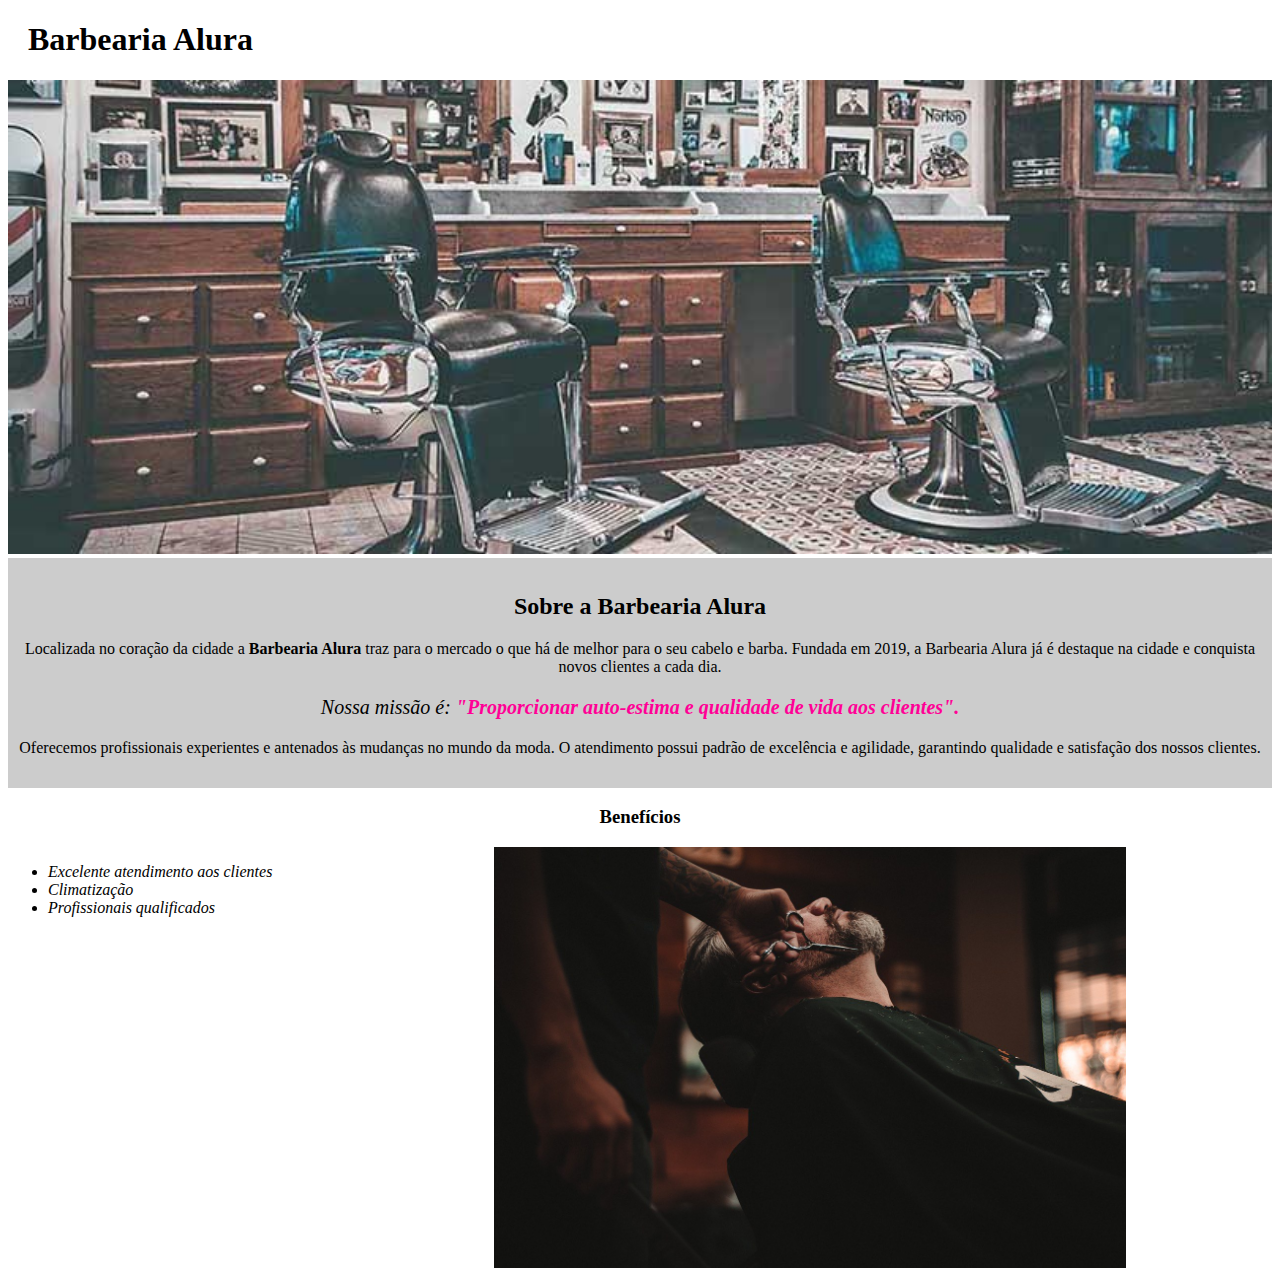
==== index.html @ 4dd2a79e "parte 1 do curso" ====
<!DOCTYPE html>
<html lang="pt-br">
    <head>
        <meta charset="UTF-8">
        <title>Barbearia Alura</title>
        <link rel="stylesheet" href="style.css">
    </head>
    <body>
        <header>
            <h1 class="titulo-principal">Barbearia Alura</h1>
        </header>
        <img id="banner" src="banner.jpg">
        <div class="principal">
            <h2 class="titulo-centralizado">Sobre a Barbearia Alura</h2>
            <p>Localizada no coração da cidade a <strong>Barbearia Alura</strong> traz para o mercado o que há de melhor para o seu cabelo e barba. Fundada em 2019, a Barbearia Alura já é destaque na cidade e conquista novos clientes a cada dia.</p>
            <p id="missao"><em>Nossa missão é: <strong>"Proporcionar auto-estima e qualidade de vida aos clientes".</strong></em></p>
            <p>Oferecemos profissionais experientes e antenados às mudanças no mundo da moda. O atendimento possui padrão de excelência e agilidade, garantindo qualidade e satisfação dos nossos clientes.</p>
        </div>

        <div>
            <h3 class="titulo-centralizado">Benefícios</h3>
            <ul>
                <li class="itens">Excelente atendimento aos clientes</li>
                <li class="itens">Climatização</li>
                <li class="itens">Profissionais qualificados</li>
            </ul>    
            <img class="imagem-alinhada"  src="beneficios.jpg">
        </div>
        
    </body>
</html>
---- style.css ----
.principal {
    background: #CCCCCC;
    padding-top: 15px;
    padding-bottom: 15px;
}

#banner {
    width: 100%;
}

.titulo-principal {
    padding-left: 20px;
}

p {
    text-align: center;
}

#missao {
    font-size: 20px
}

em strong {
    color: rgb(255, 0, 150);
}

.titulo-centralizado {
    text-align: center;
}

ul {
    display: inline-block;
    width: 20%;
    vertical-align: top;
    margin-right: 15%;
}

.itens {
    font-style: italic;
}

.imagem-alinhada {
    width: 50%;
}

/* O efeito cascata só é válido para tag, não para classe e id */
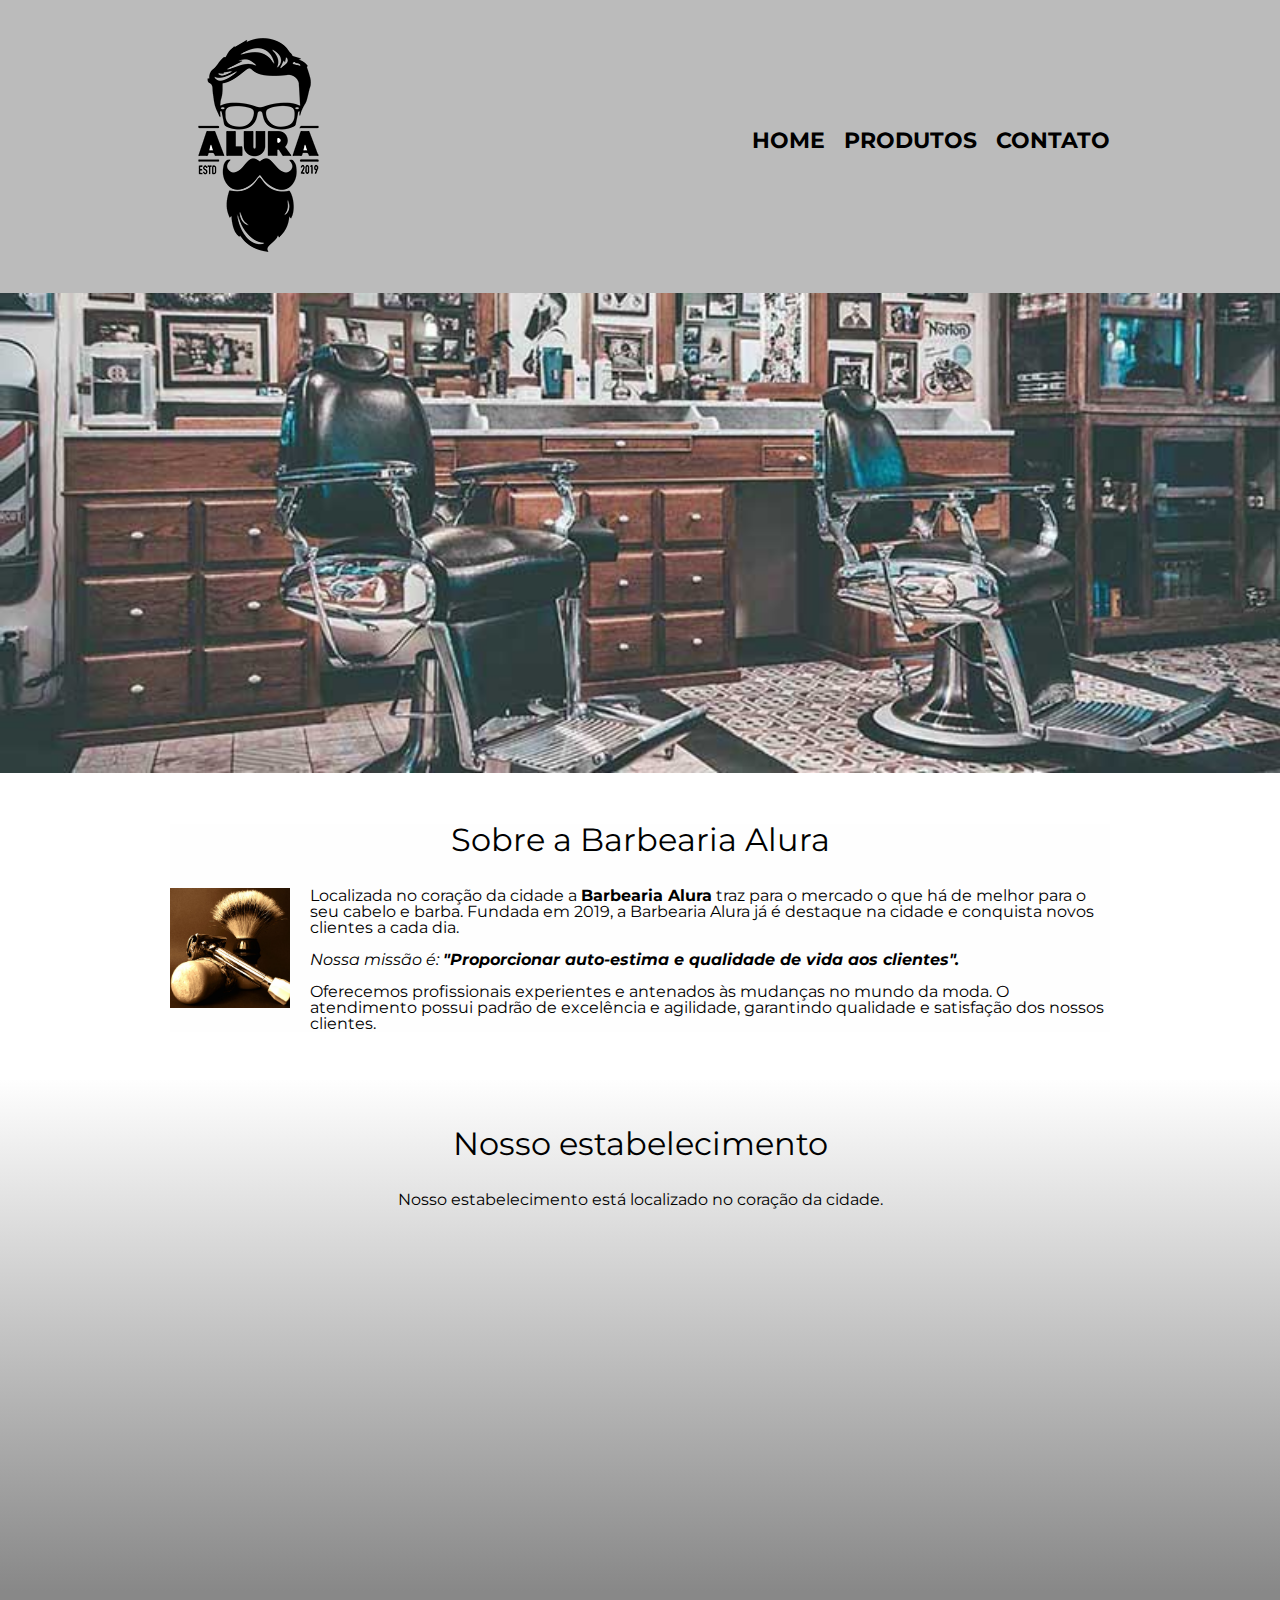
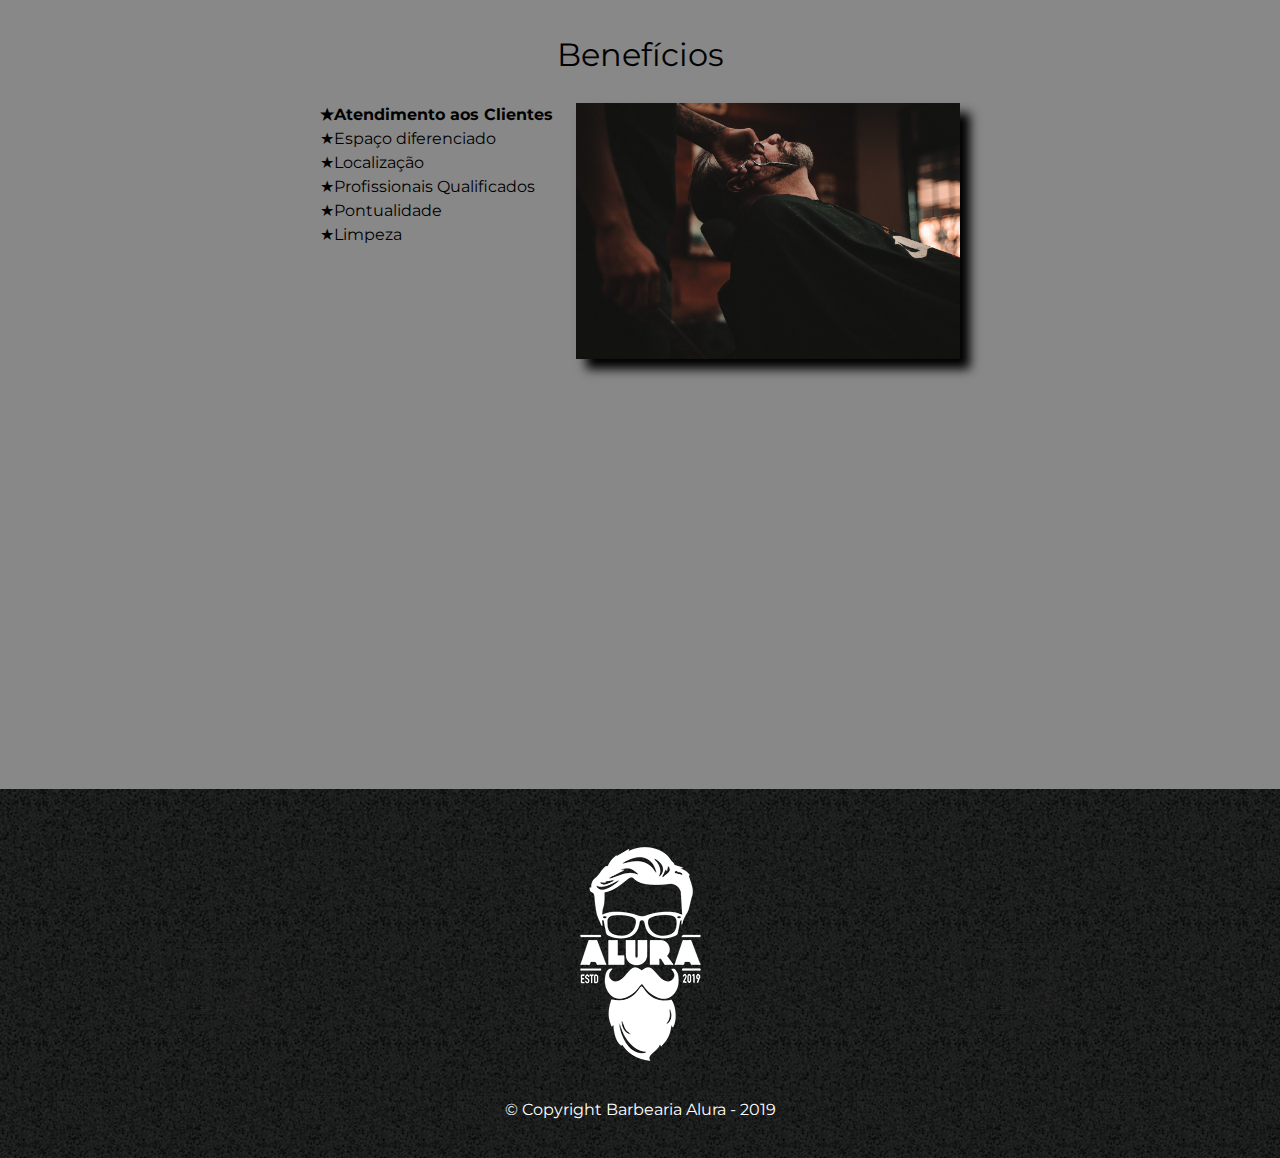
==== commit 02787ac5: "terminando parte 4" ====
--- a/index.html
+++ b/index.html
@@ -2,30 +2,68 @@
 <html lang="pt-br">
     <head>
         <meta charset="UTF-8">
+        <meta name="viewport" content="width=device-width">
         <title>Barbearia Alura</title>
+        <link rel="stylesheet" href="reset.css">
         <link rel="stylesheet" href="style.css">
+        <link rel="preconnect" href="https://fonts.googleapis.com">
+        <link rel="preconnect" href="https://fonts.gstatic.com" crossorigin>
+        <link href="https://fonts.googleapis.com/css2?family=Montserrat:wght@100;400&display=swap" rel="stylesheet">
     </head>
     <body>
         <header>
-            <h1 class="titulo-principal">Barbearia Alura</h1>
+            <div class="caixa">
+                <h1><img src="logo.png"></h1>
+                    <nav>
+                        <ul>
+                            <li><a href="index.html">Home</a></li>
+                            <li><a href="produtos.html">Produtos</a></li>
+                            <li><a href="contato.html">Contato</a></li>
+                        </ul>
+                    </nav>
+                </div>
         </header>
-        <img id="banner" src="banner.jpg">
-        <div class="principal">
-            <h2 class="titulo-centralizado">Sobre a Barbearia Alura</h2>
-            <p>Localizada no coração da cidade a <strong>Barbearia Alura</strong> traz para o mercado o que há de melhor para o seu cabelo e barba. Fundada em 2019, a Barbearia Alura já é destaque na cidade e conquista novos clientes a cada dia.</p>
-            <p id="missao"><em>Nossa missão é: <strong>"Proporcionar auto-estima e qualidade de vida aos clientes".</strong></em></p>
-            <p>Oferecemos profissionais experientes e antenados às mudanças no mundo da moda. O atendimento possui padrão de excelência e agilidade, garantindo qualidade e satisfação dos nossos clientes.</p>
-        </div>
+        <img class="banner" src="banner.jpg">
+        <main>
+            <section class="principal">
+                <h2 class="titulo-principal">Sobre a Barbearia Alura</h2>
+                <img class="utensilios" src="utensilios.jpg" alt="Utensílios da Barbearia Alura">
+                <p>Localizada no coração da cidade a <strong>Barbearia Alura</strong> traz para o mercado o que há de melhor para o seu cabelo e barba. Fundada em 2019, a Barbearia Alura já é destaque na cidade e conquista novos clientes a cada dia.</p>
+                <p id="missao"><em>Nossa missão é: <strong>"Proporcionar auto-estima e qualidade de vida aos clientes".</strong></em></p>
+                <p>Oferecemos profissionais experientes e antenados às mudanças no mundo da moda. O atendimento possui padrão de excelência e agilidade, garantindo qualidade e satisfação dos nossos clientes.</p>
+            </section>
+            
+            <section class="mapa">
+                <h3 class="titulo-principal">Nosso estabelecimento</h3>
+                <p>Nosso estabelecimento está localizado no coração da cidade.</p>
+                <div class="mapa-conteudo">
+                    <iframe src="https://www.google.com/maps/embed?pb=!1m14!1m8!1m3!1d7312.887090476487!2d-46.6324468!3d-23.588420700000004!3m2!1i1024!2i768!4f13.1!3m3!1m2!1s0x0%3A0xab35da2f5ca62674!2sCaelum%20-%20Escola%20de%20Tecnologia!5e0!3m2!1spt-BR!2sbr!4v1639929859145!5m2!1spt-BR!2sbr" 
+                    width="100%" height="300" style="border:0;" allowfullscreen="" loading="lazy"></iframe>
+                </div>
+            </section>
 
-        <div>
-            <h3 class="titulo-centralizado">Benefícios</h3>
-            <ul>
-                <li class="itens">Excelente atendimento aos clientes</li>
-                <li class="itens">Climatização</li>
-                <li class="itens">Profissionais qualificados</li>
-            </ul>    
-            <img class="imagem-alinhada"  src="beneficios.jpg">
-        </div>
-        
+            <section class="beneficios">
+                <h3 class="titulo-principal">Benefícios</h3>
+                <div class="conteudo-beneficios">
+                    <ul class="lista-beneficios">
+                        <li class="itens">Atendimento aos Clientes</li>
+                        <li class="itens">Espaço diferenciado</li>
+                        <li class="itens">Localização</li>
+                        <li class="itens">Profissionais Qualificados</li>
+                        <li class="itens">Pontualidade</li>
+                        <li class="itens">Limpeza</li>
+                    </ul><img class="imagem-beneficios"  src="beneficios.jpg">    
+                </div>
+                <div class="video">
+                    <iframe width="560px" height="315px" src="https://www.youtube.com/embed/wcVVXUV0YUY" title="YouTube video player" frameborder="0" allow="accelerometer; autoplay; clipboard-write; encrypted-media; gyroscope; picture-in-picture" allowfullscreen></iframe>
+                </div>
+
+            </section>
+
+        </main>
+        <footer>
+            <img src="logo-branco.png">
+            <p class="copyright">&copy; Copyright Barbearia Alura - 2019</p>
+        </footer>
     </body>
 </html>--- a/style.css
+++ b/style.css
@@ -1,48 +1,279 @@
+body {
+    font-family: 'Montserrat', sans-serif;
+}
+
+header {
+    background: #BBBBBB;
+    padding: 20px 0;
+}
+
+.caixa {
+    position: relative;
+    width: 940px;
+    margin: 0 auto;
+}
+
+nav {
+    position: absolute;
+    top: 110px;
+    right: 0;
+}
+
+nav li {
+    display: inline;
+    margin: 0 0 0 15px;
+}
+
+nav a {
+    color: #000000;
+    font-size: 22px;
+    font-weight: bold;
+    text-decoration: none;
+    text-transform: uppercase;
+}
+
+nav a:hover {
+    color: #088C19;
+    text-decoration: underline;
+}
+
+.produtos {
+    width: 940px;
+    margin: 0 auto;
+    padding: 50px 0;
+}
+
+.produtos li {
+    display: inline-block;
+    width: 30%;
+    text-align: center;
+    vertical-align: top;
+    margin: 0 1.5%;
+    padding: 30px 20px;
+    box-sizing: border-box;
+    border: #000000 2px solid;
+    border-radius: 10px;
+    font-size:10px
+}
+
+.produtos li:hover {
+    border-color: #C78C19;
+}
+
+.produtos li:active {
+    border-color: #088C19;
+}
+
+.produtos li:hover h2 {
+    font-size: 34px;
+}
+
+.produtos h2 {
+    font-weight: bold;
+    font-size: 30px;
+}
+
+.produtos-descricao {
+    font-size: 18px;
+}
+
+.produtos-preco {
+    font-size: 22px;
+    font-weight: bold;
+    margin-top: 10px;
+}
+
+footer {
+    text-align: center;
+    background: url("bg.jpg");
+    padding: 40px 0;
+}
+
+.copyright {
+    color: #FFFFFF;
+    margin: 20px 0 0;
+    size: 13px;
+}
+
+main {
+}
+
+.input-text {
+    display: block;
+    margin: 0 0 20px;
+    padding: 10px 25px;
+    width: 50%;
+}
+
+form {
+    margin: 40px 0;
+}
+
+form label, form legend {
+    display:block;
+    font-size: 20px;
+    margin: 0 0 10px;
+}
+
+.checkbox {
+    margin: 20px 0;
+}
+
+.enviar {
+    width: 40%;
+    padding: 15px 0;
+    color: white;
+    font-size: 18px;
+    font-weight: bold;
+    border: none;
+    border-radius: 5px;
+    background: orange;
+    transition: 1s all;
+    cursor: pointer;
+}
+
+.enviar:hover {
+    background: darkorange;
+    transform: scale(1.2);
+}
+
+table {
+    margin: 20px 0 40px;
+}
+
+thead {
+    background: gray;
+    color: white;
+    font-weight: bold;
+}
+
+th, td {
+    border: solid black 1px;
+    padding: 8px 15px;
+}
+
+/* pagina principal */
+
 .principal {
-    background: #CCCCCC;
-    padding-top: 15px;
-    padding-bottom: 15px;
-}
-
-#banner {
+    width: 940px;
+    margin: 3em auto;
+    background: #FEFEFE;
+}
+
+.banner {
     width: 100%;
 }
 
 .titulo-principal {
-    padding-left: 20px;
-}
-
-p {
-    text-align: center;
-}
-
-#missao {
-    font-size: 20px
-}
-
-em strong {
-    color: rgb(255, 0, 150);
-}
-
-.titulo-centralizado {
-    text-align: center;
-}
-
-ul {
+    text-align: center;
+    font-size: 2em;
+    margin: 0 0 1em;
+    clear: left;
+}
+
+.utensilios {
+    width: 120px;
+    float: left;
+    margin: 0 20px 20px 0;
+}
+
+.principal p {
+    margin: 0 0 1em;
+}
+
+.principal em {
+    font-style: italic;
+}
+
+.principal strong {
+    font-weight: bold;
+}
+
+.mapa {
+    padding: 3em 0;
+    background: linear-gradient(#FEFEFE, #888888);
+}
+
+.mapa p {
+    text-align: center;
+    margin: 0 0 2em;
+}
+
+.mapa-conteudo {
+    width: 940px;
+    margin: 0 auto;    
+}
+
+.beneficios {
+    padding: 3em 0;
+    background: #888888;
+}
+
+.conteudo-beneficios {
+    width: 640px;
+    margin: 0 auto;
+}
+
+.lista-beneficios {
+    width: 40%;
     display: inline-block;
-    width: 20%;
     vertical-align: top;
-    margin-right: 15%;
 }
 
 .itens {
-    font-style: italic;
-}
-
-.imagem-alinhada {
-    width: 50%;
-}
-
-/* O efeito cascata só é válido para tag, não para classe e id */
-
-
+    line-height: 1.5;
+}
+
+.itens::before {
+    content: '★';
+}
+
+.itens:first-child {
+    font-weight: bold;
+}
+
+.imagem-beneficios {
+    width: 60%;
+    transition: 400ms;
+    box-shadow: 10px 10px 10px 0 #000000;
+}
+
+.imagem-beneficios:hover {
+    width: 60%;
+    opacity: 0.3;
+}
+
+.video {
+    width: 560px;
+    height: 315px;
+    margin: 2em auto;
+}
+
+@media screen and (max-width: 480px) {
+    .caixa, .principal, .conteudo-beneficios, .mapa-conteudo {
+        width: auto;     
+    }
+
+    h1 {
+        text-align: center;
+    }
+
+    nav {
+        position: static;
+    }
+
+    .lista-beneficios {
+        display: block;
+        width: 100%;
+        text-align: center;
+    }
+
+    .imagem-beneficios {
+        width: 100%;
+    }
+
+    .video {
+        width: 100%;
+    }
+}
+
